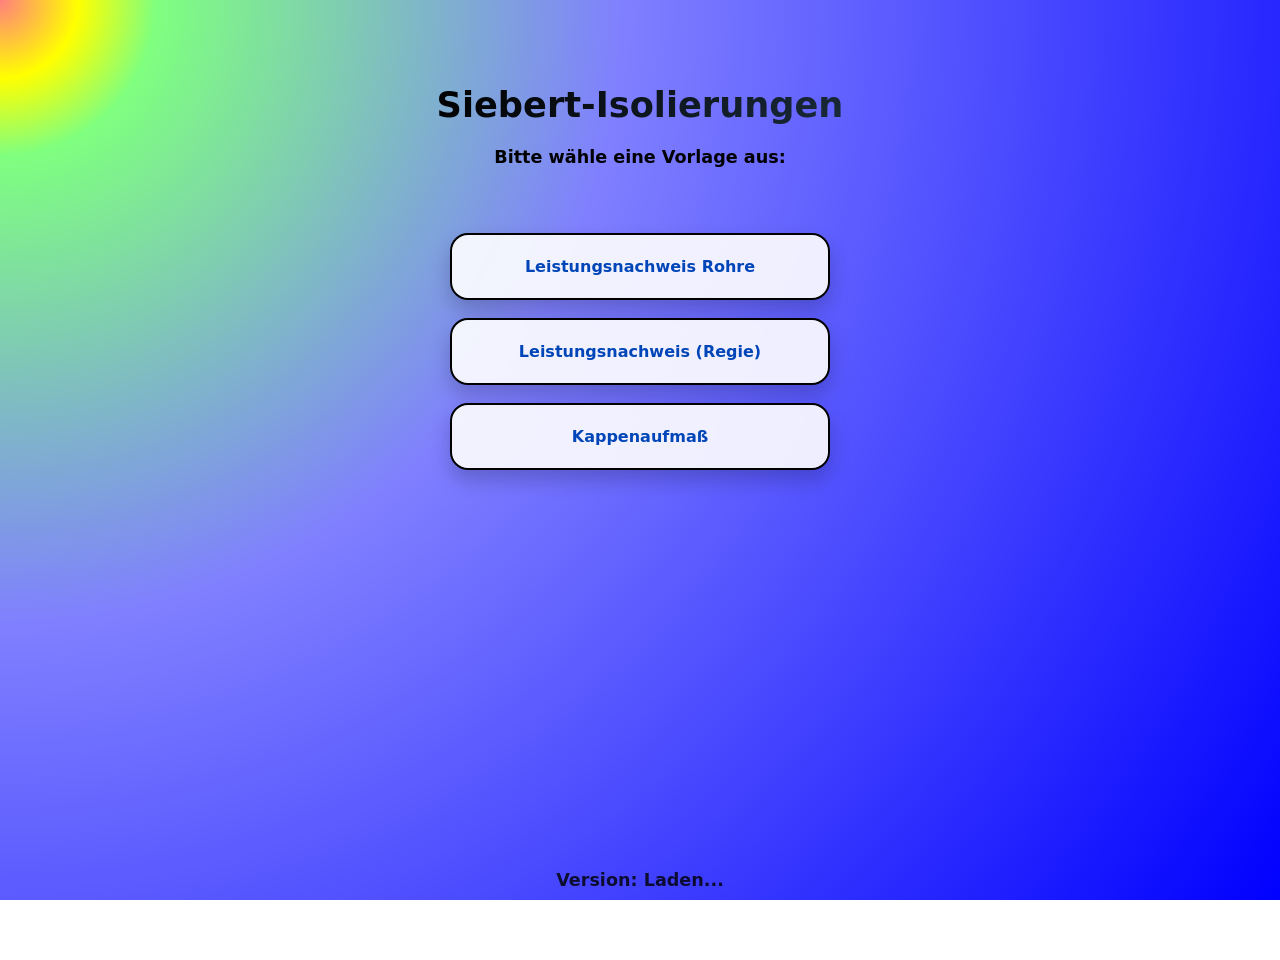
==== index.html @ 812b93b7 "V1.4 Änderungen und Regie hinzugefügt" ====
<!DOCTYPE html>
<html lang="de">
<head>
    <meta charset="UTF-8">
    <meta name="viewport" content="width=device-width, initial-scale=1.0">
    <title>Sibert-Isolierungen</title>
    <link rel="manifest" href="manifest.json">
    <meta name="mobile-web-app-capable" content="yes">
    <meta name="apple-mobile-web-app-status-bar-style" content="black">
    <link rel="apple-touch-icon" href="icon-192.png">
	
<style>
  :root {
    --primary-text: #000000;
    --btn-text: #0046b8;
    --bg-card: rgba(255, 255, 255, 0.9);
  }

  body {
    font-family: 'Segoe UI', system-ui, -apple-system, sans-serif;
    margin: 0;
    min-height: 100vh;
    display: flex;
    flex-direction: column;
    align-items: center;
    padding-top: 60px;
    color: var(--primary-text);
    background: radial-gradient(
      circle at left top,
      rgba(255, 0, 0, 0.5) 0%,
      rgba(255, 255, 0, 1) 5%,
      rgba(0, 255, 0, 0.5) 10%,
      rgba(0, 0, 255, 0.5) 40%,
	  rgba(0, 0, 255, 1) 100%
    );
    background-attachment: fixed;
  }

  h1 {
    font-size: 2.2rem;
    font-weight: 900;
    margin-bottom: 5px;
    background: linear-gradient(135deg, #000000, #1a2a3a);
    -webkit-background-clip: text;
    -webkit-text-fill-color: transparent;
  }

  p {
    font-weight: 700;
    margin-bottom: 50px;
    font-size: 1.1rem;
  }

  ul {
    list-style: none;
    padding: 0;
    width: 90%;
    max-width: 380px;
  }

  li { margin-bottom: 18px; }

  a {
    display: block;
    background: var(--bg-card);
    backdrop-filter: blur(10px);
    color: var(--btn-text);
    padding: 22px;
    border-radius: 18px;
    text-decoration: none;
    font-weight: 800;
    text-align: center;
    border: 2px solid #000000;
    box-shadow: 0 10px 20px rgba(0, 0, 0, 0.2);
    transition: all 0.3s ease;
  }

  a:hover {
    background: #ffffff;
    color: #000;
  }

  #version-container {
    margin-top: auto;
    padding: 20px;
    font-size: 0.9rem;
    opacity: 0.8;
  }
</style>
</head>
<body>

    <h1>Siebert-Isolierungen</h1>
    <p>Bitte wähle eine Vorlage aus:</p>

    <ul>
        <li><a href="LNR.html">Leistungsnachweis Rohre</a></li>
		<li><a href="LNZ.html">Leistungsnachweis (Regie)</a></li>
        <li><a href="Kappenaufmaß.html">Kappenaufmaß</a></li>
    </ul>
	
    <div id="version-container">
     <p>Version: <span id="app-version">Laden...</span></p> 
    </div>

<script>  
if ('serviceWorker' in navigator) {
    window.addEventListener('load', () => {
        const bwChannel = new BroadcastChannel('sw_status');
        const display = document.getElementById('app-version');

        // Empfang der Version vom Service Worker
        bwChannel.onmessage = (event) => {
            if (event.data.type === 'VERSION_INFO') {
                display.innerText = event.data.version;
                console.log('Version vom SW erhalten:', event.data.version);
            }
        };

        navigator.serviceWorker.register('./sw.js')
        .then(reg => {
            console.log('Service Worker registriert!');
            // Nach Registrierung Version anfragen
            setTimeout(() => {
                bwChannel.postMessage({ type: 'GET_VERSION' });
            }, 500);
        })
        .catch(err => {
            display.innerText = "Fehler";
            console.error('SW-Fehler:', err);
        });
    });
}
</script>

</body>
</html>
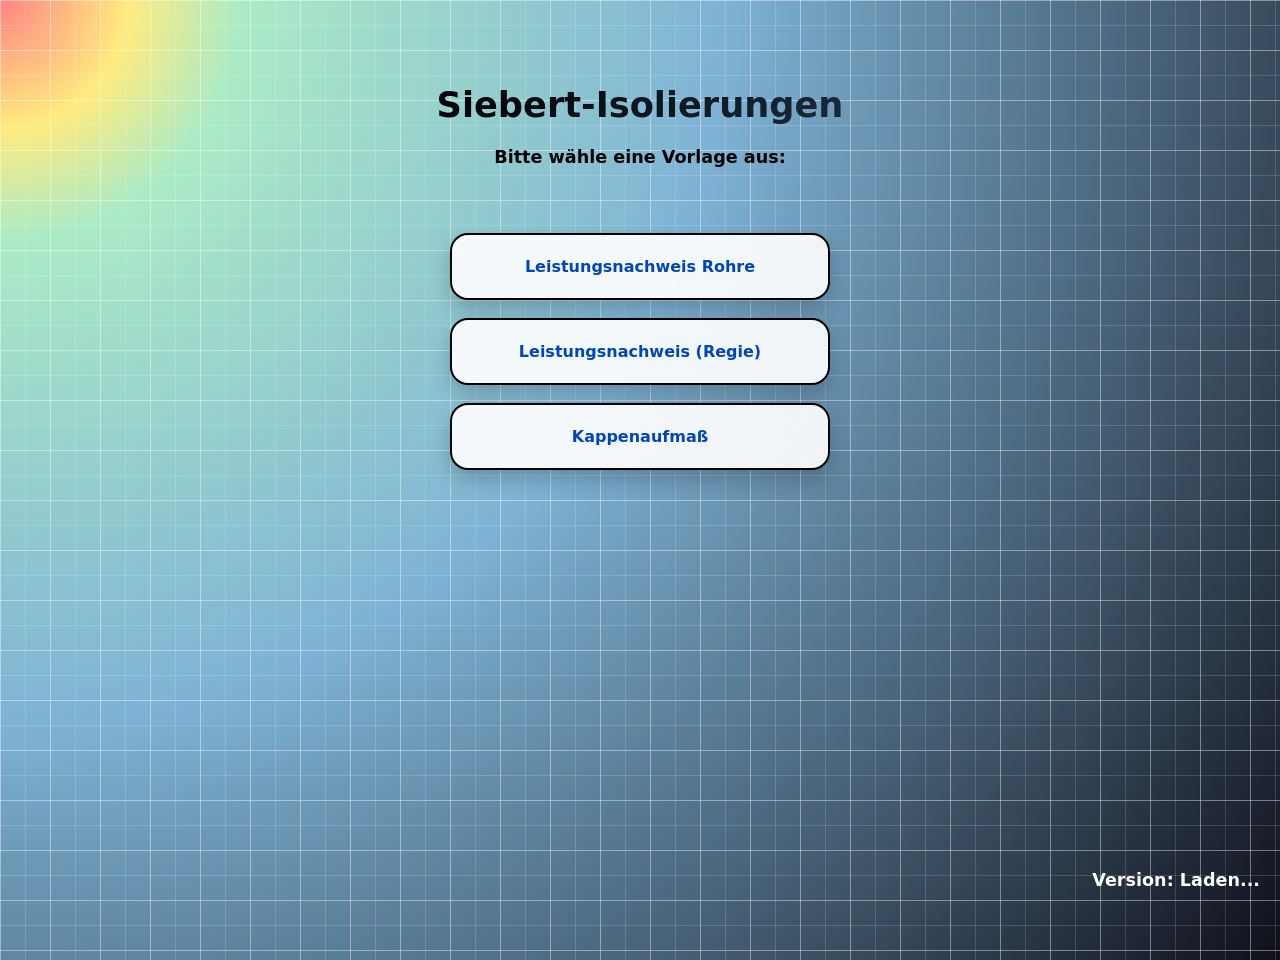
==== commit 97f0d211: "V1.5 Verbesserungen Layout, Gebänderte Spalten, Mediaprint" ====
--- a/index.html
+++ b/index.html
@@ -25,15 +25,34 @@
     align-items: center;
     padding-top: 60px;
     color: var(--primary-text);
-    background: radial-gradient(
-      circle at left top,
-      rgba(255, 0, 0, 0.5) 0%,
-      rgba(255, 255, 0, 1) 5%,
-      rgba(0, 255, 0, 0.5) 10%,
-      rgba(0, 0, 255, 0.5) 40%,
-	  rgba(0, 0, 255, 1) 100%
-    );
-    background-attachment: fixed;
+	
+/* --- EXTRA FEINES TECHNIK-RASTER (SCROLLBAR) --- */
+background: 
+    /* 1. Haupt-Raster (alle 50px - Deutliche Linien) */
+    linear-gradient(rgba(255,255,255,0.3) 1px, transparent 1px),
+    linear-gradient(90deg, rgba(255,255,255,0.3) 1px, transparent 1px),
+    /* 2. Mittel-Raster (alle 25px - Mittlere Linien) */
+    linear-gradient(rgba(255,255,255,0.15) 0.8px, transparent 0.8px),
+    linear-gradient(90deg, rgba(255,255,255,0.15) 0.8px, transparent 0.8px),
+    /* 3. Fein-Raster (alle 5px - Millimeter-Optik) */
+    linear-gradient(rgba(255,255,255,0.08) 0.5px, transparent 0.5px),
+    linear-gradient(90deg, rgba(255,255,255,0.08) 0.5px, transparent 0.5px),
+    /* 4. Dein originaler bunter Hintergrundverlauf */
+radial-gradient(
+  circle at left top,
+  rgba(255, 50, 50, 0.6) 0%,   /* Vibrantes, aber weicheres Rot */
+  rgba(255, 215, 0, 0.5) 8%,   /* Gold-Gelb (weniger "Neon") */
+  rgba(46, 204, 113, 0.4) 15%, /* Smaragdgrün */
+  rgba(41, 128, 185, 0.6) 45%, /* Sattes Ocean-Blau */
+  rgba(15, 15, 25, 1) 100%     /* Sehr dunkles Blau-Schwarz */
+);
+
+/* Die kleineren Größen für das feine Gitter */
+background-size: 50px 50px, 50px 50px, 25px 25px, 25px 25px, 5px 5px, 5px 5px, 100% 100%;
+
+/* WICHTIG: background-attachment: scroll sorgt dafür, dass das Gitter mitwandert */
+background-attachment: scroll; 
+/* ------------------------------------------- */
   }
 
   h1 {
@@ -80,12 +99,15 @@
     color: #000;
   }
 
-  #version-container {
-    margin-top: auto;
-    padding: 20px;
-    font-size: 0.9rem;
-    opacity: 0.8;
-  }
+#version-container {
+  margin-top: auto;      /* Schiebt den Container ganz nach unten */
+  padding: 20px;
+  font-size: 0.6rem;
+  color: white;
+  width: 100%;           /* Nutzt die volle Breite */
+  text-align: right;     /* Richtet den Text innerhalb rechts aus */
+  box-sizing: border-box; /* Verhindert Overlap durch Padding */
+}
 </style>
 </head>
 <body>
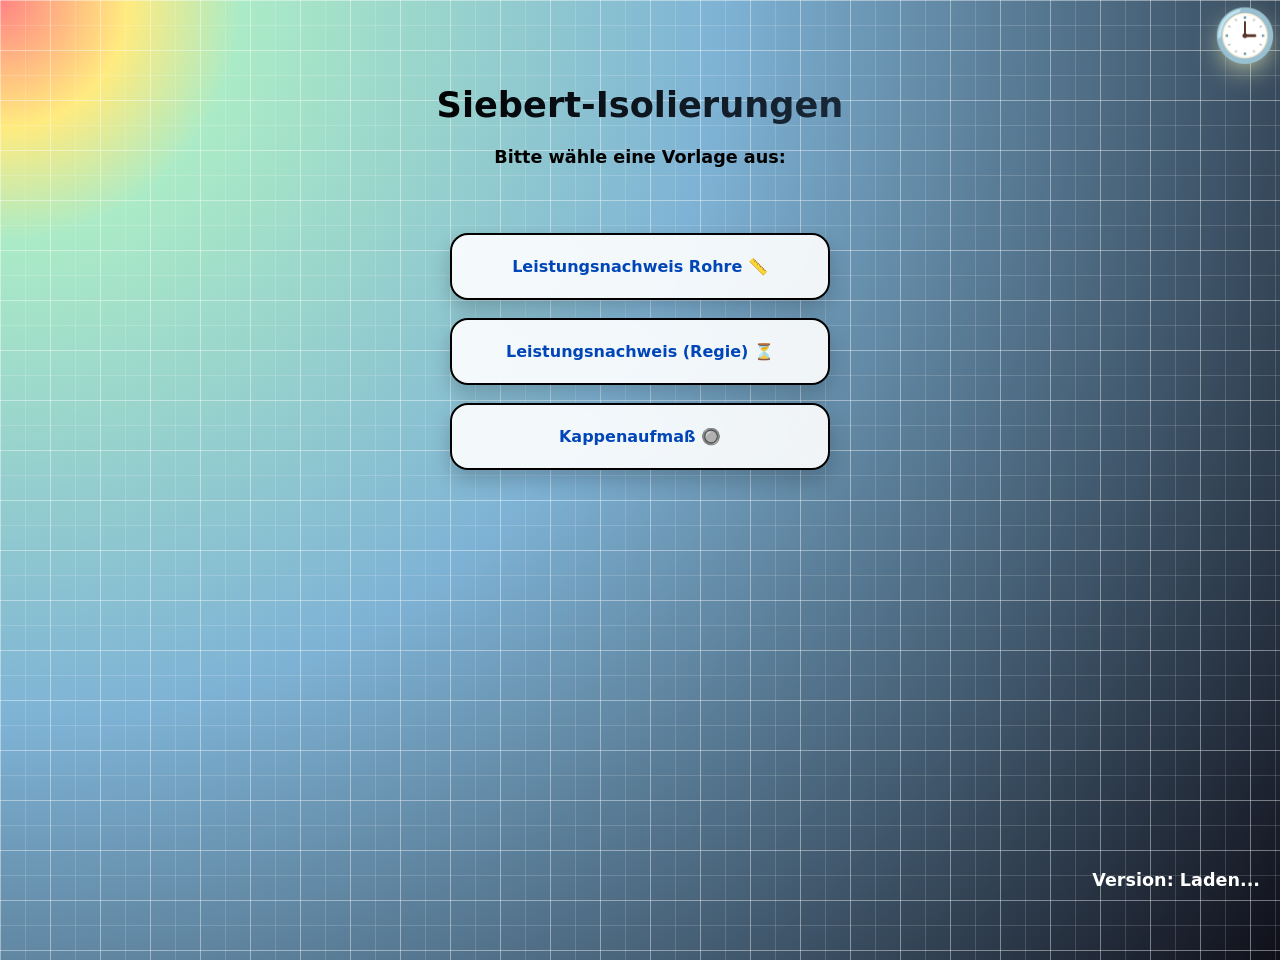
==== commit 4fb58946: "V1.1 Wieder auf Anfang mit Zeiterfassung" ====
--- a/index.html
+++ b/index.html
@@ -97,7 +97,34 @@
   a:hover {
     background: #ffffff;
     color: #000;
+	
   }
+  
+  #std-icon-link {
+  position: fixed;
+  top: 15px;
+  right: 15px;
+  width:  40px;
+  height: 40px;
+  padding: 0;         
+  display: flex;
+  align-items: center;
+  justify-content: center;
+  font-size: 3.2rem;
+  border-radius: 50%;   
+  z-index: 1000;        /* Immer im Vordergrund */
+  box-shadow: 0 10px 30px #ffffbf;
+  background: transparent;
+  backdrop-filter: blur(10px);
+  border: none;
+  text-decoration: none;
+}
+
+#std-icon-link:hover {
+  background: transparent;
+  transform: scale(1.2); /* Kleiner Vergrößerungs-Effekt */
+}
+
 
 #version-container {
   margin-top: auto;      /* Schiebt den Container ganz nach unten */
@@ -112,13 +139,14 @@
 </head>
 <body>
 
+    <a href="Std.html" id="std-icon-link" title="Stundenzettel">🕒</a>
     <h1>Siebert-Isolierungen</h1>
     <p>Bitte wähle eine Vorlage aus:</p>
 
     <ul>
-        <li><a href="LNR.html">Leistungsnachweis Rohre</a></li>
-		<li><a href="LNZ.html">Leistungsnachweis (Regie)</a></li>
-        <li><a href="Kappenaufmaß.html">Kappenaufmaß</a></li>
+        <li><a href="LNR.html">Leistungsnachweis Rohre 📏</a></li>
+		<li><a href="LNZ.html">Leistungsnachweis (Regie) ⏳</a></li>
+        <li><a href="Kappenaufmaß.html">Kappenaufmaß 🔘</a></li>
     </ul>
 	
     <div id="version-container">
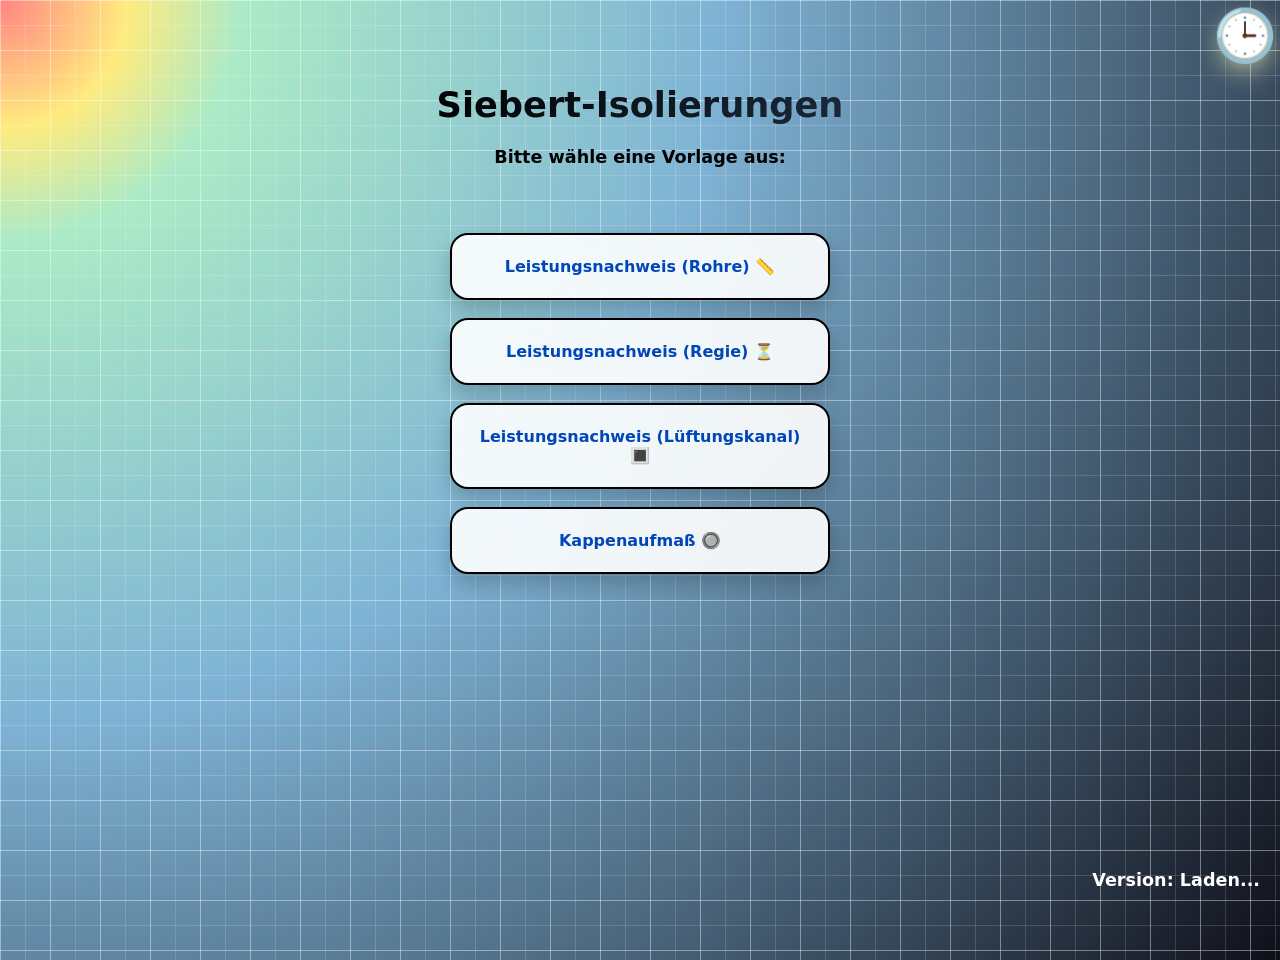
==== commit 3f737638: "V2.1 Leistungsnachweis Lüftung hinzugefügt Verbesserungen" ====
--- a/index.html
+++ b/index.html
@@ -144,8 +144,9 @@
     <p>Bitte wähle eine Vorlage aus:</p>
 
     <ul>
-        <li><a href="LNR.html">Leistungsnachweis Rohre 📏</a></li>
+        <li><a href="LNR.html">Leistungsnachweis (Rohre) 📏</a></li>
 		<li><a href="LNZ.html">Leistungsnachweis (Regie) ⏳</a></li>
+		<li><a href="LNL.html">Leistungsnachweis (Lüftungskanal) 🔳</a></li>
         <li><a href="Kappenaufmaß.html">Kappenaufmaß 🔘</a></li>
     </ul>
 	
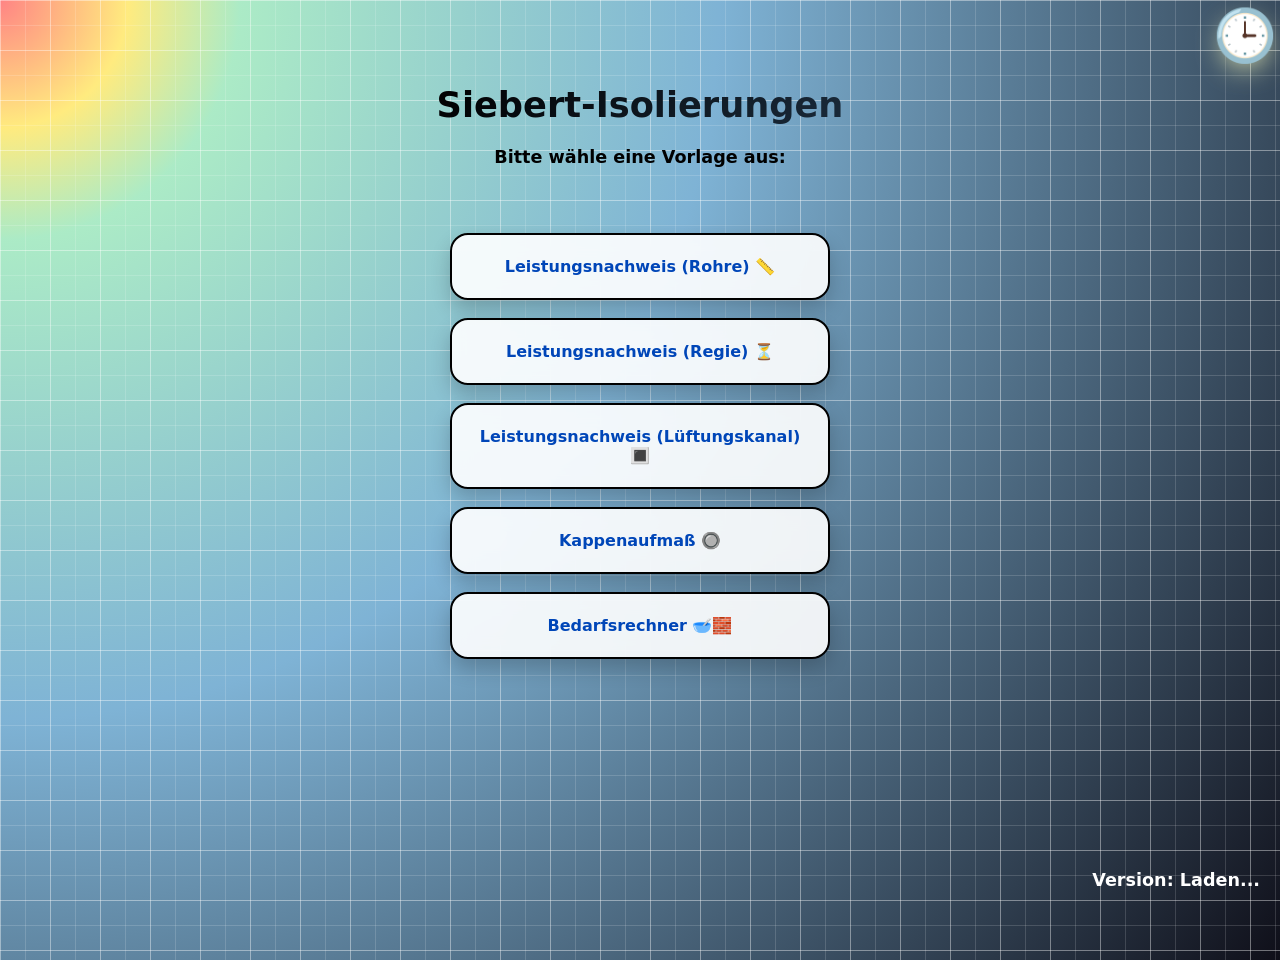
==== commit 0e909d8a: "V 3.2 Bedarfsrechner hinzugefügt" ====
--- a/index.html
+++ b/index.html
@@ -125,7 +125,6 @@
   transform: scale(1.2); /* Kleiner Vergrößerungs-Effekt */
 }
 
-
 #version-container {
   margin-top: auto;      /* Schiebt den Container ganz nach unten */
   padding: 20px;
@@ -139,7 +138,7 @@
 </head>
 <body>
 
-    <a href="Std.html" id="std-icon-link" title="Stundenzettel">🕒</a>
+    <a href="STD.html" id="std-icon-link" title="Stundenzettel">🕒</a>
     <h1>Siebert-Isolierungen</h1>
     <p>Bitte wähle eine Vorlage aus:</p>
 
@@ -148,6 +147,7 @@
 		<li><a href="LNZ.html">Leistungsnachweis (Regie) ⏳</a></li>
 		<li><a href="LNL.html">Leistungsnachweis (Lüftungskanal) 🔳</a></li>
         <li><a href="Kappenaufmaß.html">Kappenaufmaß 🔘</a></li>
+		<li><a href="Bedarfsrechner.html">Bedarfsrechner 🥣🧱</a></li>
     </ul>
 	
     <div id="version-container">
@@ -182,6 +182,47 @@
         });
     });
 }
+
+// 4. PWA DATEI-HANDLER & Service Worker immer unten im Script
+if ('launchQueue' in window) {
+    window.launchQueue.setConsumer(async (launchParams) => {
+        if (launchParams.files.length > 0) {
+            const file = await launchParams.files[0].getFile();
+            const mockEvent = { target: { files: [file] } };
+            handleFileSelect(mockEvent);
+        }
+    });
+}
+
+// PWA Teilen für Android (Übersichtsseite mit automatischer Weiterleitung)
+const bwChannel = new BroadcastChannel('sw_status');
+
+bwChannel.onmessage = (event) => {
+    if (event.data.type === 'SHARE_FILE_RECEIVED') {
+        const file = event.data.file;
+        const fileName = event.data.fileName.toLowerCase();
+
+        console.log(`Datei empfangen: ${fileName}. Leite weiter...`);
+
+        // Mapping: Welche Endung gehört zu welcher Seite?
+        let targetPage = "";
+        if (fileName.endsWith('.lnr')) targetPage = "LNR.html";
+        else if (fileName.endsWith('.lnz')) targetPage = "LNZ.html";
+        else if (fileName.endsWith('.lnl')) targetPage = "LNL.html";
+        else if (fileName.endsWith('.stdz')) targetPage = "STD.html";
+        else if (fileName.endsWith('.ka')) targetPage = "Kappenaufmaß.html";
+
+        if (targetPage) {
+            // Wir speichern die Datei kurz im Cache oder IndexDB, 
+            // aber am einfachsten: Wir leiten weiter. 
+            // Der Service Worker wird die Datei beim Laden der Zielseite erneut senden.
+            window.location.href = targetPage;
+        } else {
+            alert("Unbekanntes Dateiformat: " + fileName);
+        }
+    }
+};
+
 </script>
 
 </body>
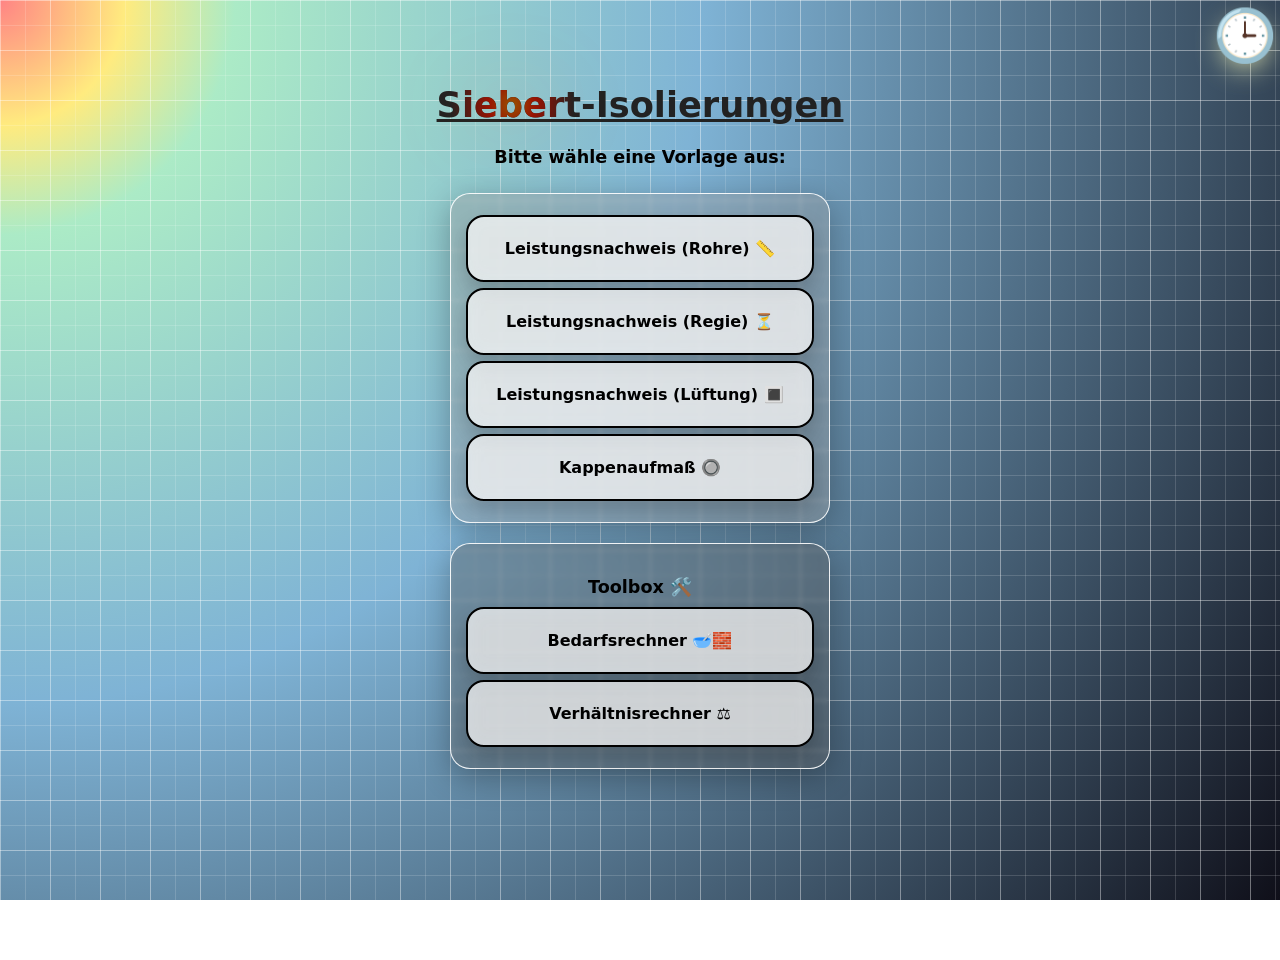
==== commit dca0d1e9: "V3.4 Änderungen Index und Verhältnisrechner hinzugefügt." ====
--- a/index.html
+++ b/index.html
@@ -12,8 +12,10 @@
 <style>
   :root {
     --primary-text: #000000;
-    --btn-text: #0046b8;
-    --bg-card: rgba(255, 255, 255, 0.9);
+    --btn-text: #000000;
+    --bg-card: rgba(255, 255, 255, 0.7);
+	--glass-bg-1: rgba(150, 150, 150, 0.4);
+	--glass-bg-2: rgba(90, 90, 90, 0.4);
   }
 
   body {
@@ -51,23 +53,63 @@
 background-size: 50px 50px, 50px 50px, 25px 25px, 25px 25px, 5px 5px, 5px 5px, 100% 100%;
 
 /* WICHTIG: background-attachment: scroll sorgt dafür, dass das Gitter mitwandert */
-background-attachment: scroll; 
+background-attachment: fixed; 
 /* ------------------------------------------- */
   }
-
-  h1 {
+  
+h1 {
     font-size: 2.2rem;
     font-weight: 900;
     margin-bottom: 5px;
-    background: linear-gradient(135deg, #000000, #1a2a3a);
+    position: relative;
+    display: inline-block;
+    color: #222; 
+	text-decoration: underline;
+}
+
+h1::after {
+    content: "Siebert-Isolierungen";
+    position: absolute;
+	text-decoration: underline;
+    top: 0;
+    left: 0;
+    width: 100%;
+    height: 100%;
+    background: radial-gradient(
+        circle, 
+        #995202 0%,    
+        #991302 30%,   
+        transparent 80% 
+    );
+    background-size: 150px 100%; 
+    background-repeat: no-repeat;
     -webkit-background-clip: text;
     -webkit-text-fill-color: transparent;
-  }
+    
+    /* Die super-runde Schwingung */
+    animation: radialSwingInverted 3.0s cubic-bezier(0.4, 0, 0.6, 1) infinite;
+    filter: drop-shadow(0 0 42px rgba(255, 110, 0, 0.4));
+}
+
+@keyframes radialSwingInverted {
+    0% { background-position: -70% 0%; }   /* Start & Pause: Jetzt LINKS */
+    22% { background-position: 170% 0%; }  /* Schwingt flüssig nach RECHTS */
+    44% { background-position: -70% 0%; }  /* Schwingt flüssig zurück nach LINKS */
+    100% { background-position: -70% 0%; } /* Verweilt links in der Pause */
+}
+
+
 
   p {
     font-weight: 700;
-    margin-bottom: 50px;
+    margin-bottom: 10px;
     font-size: 1.1rem;
+  }
+  
+    .tools {
+	    display: flex;
+    flex-direction: column;
+    align-items: center;
   }
 
   ul {
@@ -77,7 +119,7 @@
     max-width: 380px;
   }
 
-  li { margin-bottom: 18px; }
+  li { margin-bottom: 6px; margin-top: 6px; }
 
   a {
     display: block;
@@ -99,6 +141,26 @@
     color: #000;
 	
   }
+  
+  .glass-panel-1 {
+    background: var(--glass-bg-1);
+    backdrop-filter: blur(2px);
+    border-radius: 20px;
+    border: 1px solid rgba(255,255,255,0.9);
+    padding: 15px;
+    margin-bottom: 20px;
+    box-shadow: 0 8px 32px rgba(0,0,0,0.3);
+}
+
+  .glass-panel-2 {
+    background: var(--glass-bg-2);
+    backdrop-filter: blur(2px);
+    border-radius: 20px;
+    border: 1px solid rgba(255,255,255,0.9);
+    padding: 15px;
+    margin-bottom: 20px;
+    box-shadow: 0 8px 32px rgba(0,0,0,0.3);
+}
   
   #std-icon-link {
   position: fixed;
@@ -143,11 +205,17 @@
     <p>Bitte wähle eine Vorlage aus:</p>
 
     <ul>
+	<div class="glass-panel-1">
         <li><a href="LNR.html">Leistungsnachweis (Rohre) 📏</a></li>
 		<li><a href="LNZ.html">Leistungsnachweis (Regie) ⏳</a></li>
-		<li><a href="LNL.html">Leistungsnachweis (Lüftungskanal) 🔳</a></li>
+		<li><a href="LNL.html">Leistungsnachweis (Lüftung) 🔳</a></li>
         <li><a href="Kappenaufmaß.html">Kappenaufmaß 🔘</a></li>
+		</div>
+	  <div class="glass-panel-2">
+		<li><p class="tools">Toolbox 🛠️</p></li>
 		<li><a href="Bedarfsrechner.html">Bedarfsrechner 🥣🧱</a></li>
+		<li><a href="Verhältnis.html">Verhältnisrechner ⚖️</a></li>
+	  </div>
     </ul>
 	
     <div id="version-container">
